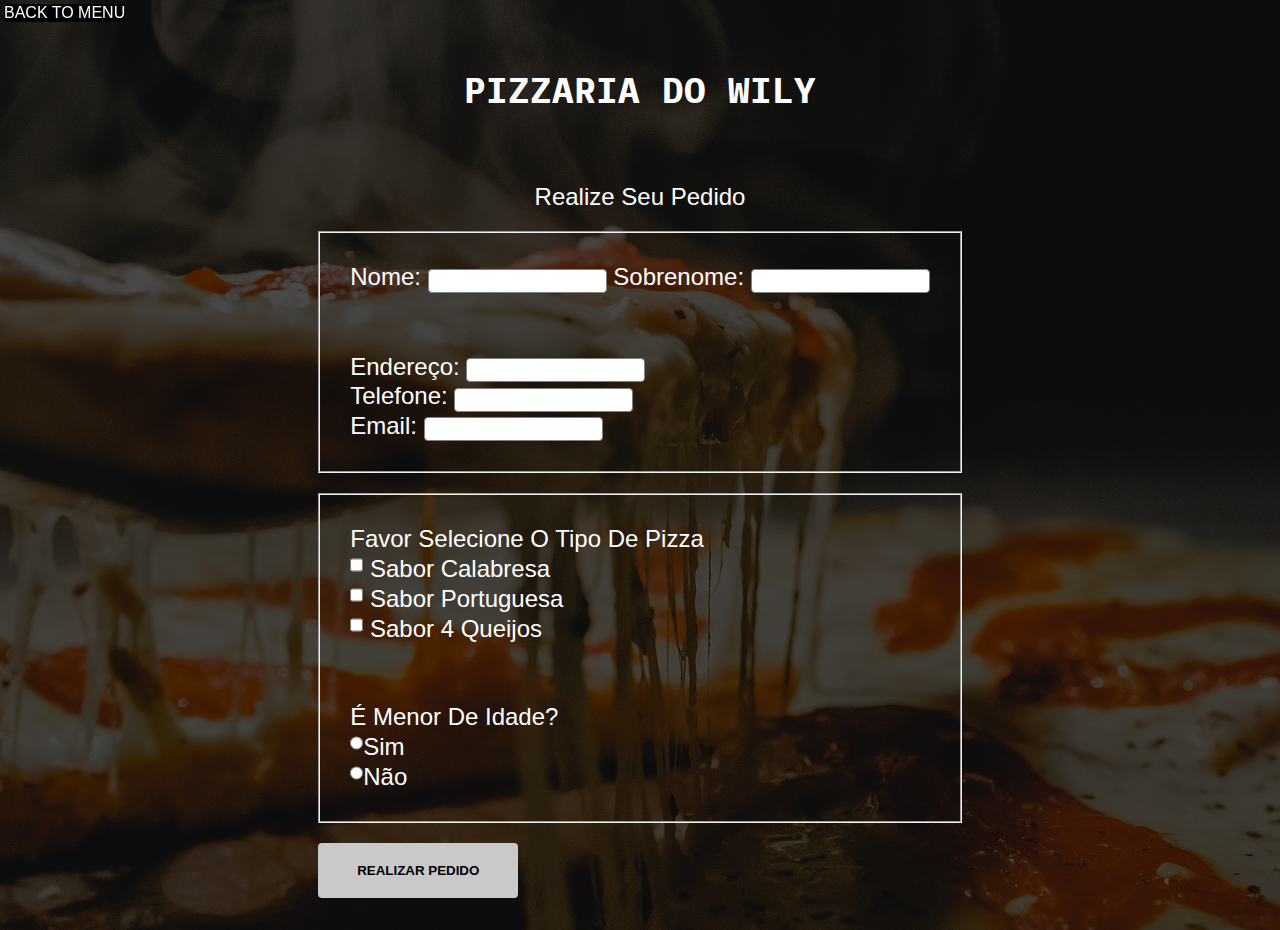
==== html/anonimo.html @ cff7cf27 "first" ====
<!DOCTYPE html>
<html lang="pt-br">

<head>
    <meta charset="UTF-8" />
    <meta http-equiv="X-UA-Compatible" content="IE=edge" />
    <meta name="viewport" content="width=device-width, initial-scale=1.0" />
    <link rel="preconnect" href="https://fonts.googleapis.com">
    <link rel="preconnect" href="https://fonts.gstatic.com" crossorigin>
    <link href="https://fonts.googleapis.com/css2?family=IBM+Plex+Mono:wght@400;700&display=swap" rel="stylesheet">
    <title>Pizzaria</title>
    <link rel="stylesheet" href="../CSS/anonimo.css" />
</head>
<body>
    <a class="anonimo" href="../index.html">Back to Menu</a>
    <div class="formulário" id="denuncia">
        <h2>Pizzaria do Wily</h2>
        <p>Realize seu pedido</p>
        <form action="" >
            <fieldset>
                <div>
                    <label for="">Nome: </label>
                    <input type="text" />
                    <label for="">Sobrenome: </label>
                    <input type="text" />
                </div>

                <div>
                    <label for="">Endereço: </label>
                    <input type="text" /><br>
                    <label for="">Telefone: </label>
                    <input type="text" /><br>
                    <label for="">Email: </label>
                    <input type="email" name="" id="" />
                </div>
            </fieldset>

            <fieldset>
                <div id="mudar" onmouseover="aparecerTexto();" onmouseout="reset();" >
                    <label for="">Favor selecione o tipo de Pizza</label><br>
                    <input type="checkbox" name="" id="" />
                    <label id="calabresa"  for="">Sabor Calabresa</label><br>
                    <input type="checkbox"  name="" id="" />
                    <label id="portuguesa" onmouseover="aparecerTexto1();" onmouseout="reset1();" for="">Sabor Portuguesa</label><br>
                    <input type="checkbox" name="" id="" />
                    <label id="queijos" onmouseover="aparecerTexto2();" onmouseout="reset2();" for="">Sabor 4 Queijos</label><br>
                </div>

                <div>
                    <label for="">É menor de Idade?</label><br>
                    <label for=""> <input type="radio" />Sim </label><br>
                    <label for=""> <input type="radio" />Não </label>
                </div>
            </fieldset>
            <button class="btn" type="submit">Realizar pedido</button>
        </form>
        
    </div>

    <script src="../js/script.js"></script>
</body>
</html>
---- CSS/anonimo.css ----
*{
    box-sizing: border-box;
    margin: 0;
    padding: 0;
    scroll-behavior: smooth;
}

body{
    background: linear-gradient(rgba(0, 0, 0, 0.7), rgba(0, 0, 0, 0.7)),url("../img/pizza.jpg");
    background-position: center;
    background-size: cover;
    background-repeat: no-repeat;
    background-color: #f7f7f7;
    font-family: sans-serif;


}
h1,h2, label, p{
    color: white;
}
h2, h1{
    font-family: 'IBM Plex Mono', monospace;
}
h2{
    text-transform: uppercase;
}
.anonimo{
    color: white;
    background-color: black;
    display: block;
    text-transform: uppercase;
    text-decoration: none;
    position: fixed;
    top: 4px;
    left: 4px;
    

}


.formulário{
    display: flex;
    flex-direction: column;
    margin: auto;
    gap: 20px;
    font-size: 1.5rem;
    text-transform: capitalize;
    width: 100%;
    padding: 1rem;

}
.formulário h2{
    padding: 50px;
}
.formulário h2, .formulário p{
    margin: auto;
}
.formulário form{
    display: grid;
    gap: 20px;
    justify-content: center;
}
fieldset{
    max-width: 800px;
    display: flex;
    flex-direction: column;
    grid: 20px;

}

fieldset div{
    margin: 30px;
}


input{
    outline: unset;
    max-width: 300px;
    border: 1px solid gray;
    height: 1.5rem;
    border-radius: 4px;
}

.btn{
    max-width: 200px;
    padding: 20px;
    text-transform: uppercase;
    font-weight: 700;
    background-color: rgb(202, 201, 201);
    border: 0;
    border-radius: 4px;
    margin-bottom: 1rem;
    
}

.btn:hover{
    background-color: rgb(170, 169, 169);
}
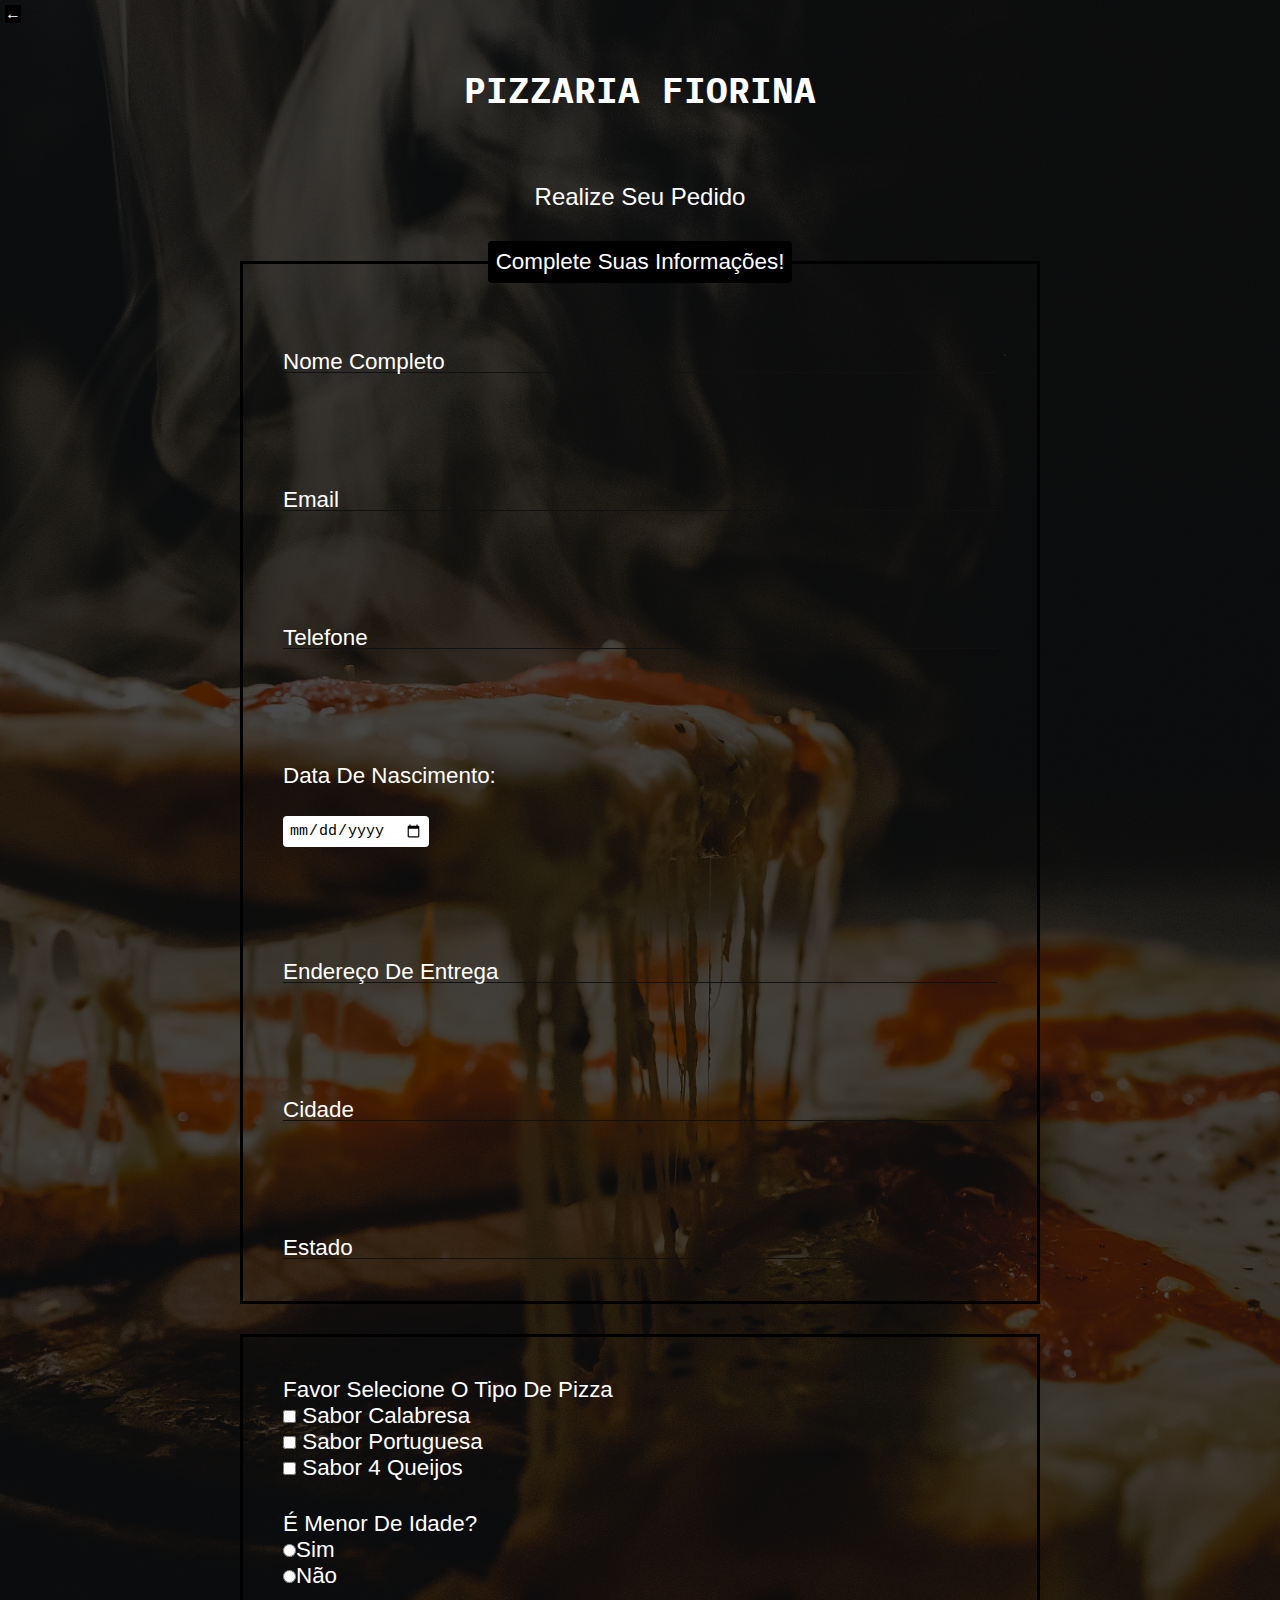
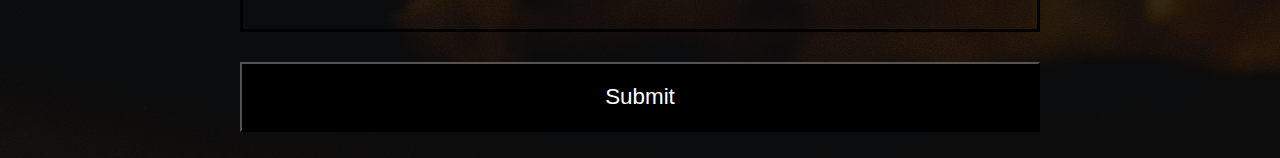
==== commit eba7b0d5: "Alterações feitas" ====
--- a/html/anonimo.html
+++ b/html/anonimo.html
@@ -12,27 +12,50 @@
     <link rel="stylesheet" href="../CSS/anonimo.css" />
 </head>
 <body>
-    <a class="anonimo" href="../index.html">Back to Menu</a>
+    <a class="anonimo" href="../index.html">←</a>
     <div class="formulário" id="denuncia">
-        <h2>Pizzaria do Wily</h2>
+        <h2>Pizzaria Fiorina</h2>
         <p>Realize seu pedido</p>
         <form action="" >
             <fieldset>
-                <div>
-                    <label for="">Nome: </label>
-                    <input type="text" />
-                    <label for="">Sobrenome: </label>
-                    <input type="text" />
+                <legend>Complete Suas Informações!</legend>
+                <br>
+                <div class="inputBox">
+                    <input type="text" name="nome" id="nome" class="inputUser" required>
+                    <label for="nome" class="labelInput">Nome completo</label>
+                </div>
+                <br><br>
+                <div class="inputBox">
+                    <input type="text" name="email" id="email" class="inputUser" required>
+                    <label for="email" class="labelInput">Email</label>
+                </div>
+                <br><br>                  
+
+                <div class="inputBox">
+                    <input type="tel" name="telefone" id="telefone" class="inputUser" required>
+                    <label for="telefone" class="labelInput">Telefone</label>
                 </div>
 
-                <div>
-                    <label for="">Endereço: </label>
-                    <input type="text" /><br>
-                    <label for="">Telefone: </label>
-                    <input type="text" /><br>
-                    <label for="">Email: </label>
-                    <input type="email" name="" id="" />
-                </div>
+            <br><br>
+            <div>
+            <label for="data_nascimento">Data de Nascimento: </label><br><br>
+            <input type="date" name="data_nascimento" id="data_nascimento" required>
+            </div>
+            <br><br>
+            <div class="inputBox">
+                <input type="text" name="endereco" id="endereco" class="inputUser" required>
+                <label for="endereco" class="labelInput">Endereço de entrega</label>
+            </div>
+            <br><br>
+            <div class="inputBox">
+                <input type="text" name="cidade" id="cidade" class="inputUser" required>
+                <label for="cidade" class="labelInput">Cidade</label>
+            </div>
+            <br><br>
+            <div class="inputBox">
+                <input type="text" name="estado" id="estado" class="inputUser" required>
+                <label for="estado" class="labelInput">Estado</label>
+            </div>
             </fieldset>
 
             <fieldset>
@@ -41,9 +64,9 @@
                     <input type="checkbox" name="" id="" />
                     <label id="calabresa"  for="">Sabor Calabresa</label><br>
                     <input type="checkbox"  name="" id="" />
-                    <label id="portuguesa" onmouseover="aparecerTexto1();" onmouseout="reset1();" for="">Sabor Portuguesa</label><br>
+                    <label id="portuguesa"  for="">Sabor Portuguesa</label><br>
                     <input type="checkbox" name="" id="" />
-                    <label id="queijos" onmouseover="aparecerTexto2();" onmouseout="reset2();" for="">Sabor 4 Queijos</label><br>
+                    <label id="queijos" for="">Sabor 4 Queijos</label><br>
                 </div>
 
                 <div>
@@ -52,7 +75,7 @@
                     <label for=""> <input type="radio" />Não </label>
                 </div>
             </fieldset>
-            <button class="btn" type="submit">Realizar pedido</button>
+            <input type="submit" name="submit" id="submit">
         </form>
         
     </div>
--- a/CSS/anonimo.css
+++ b/CSS/anonimo.css
@@ -28,11 +28,10 @@
     color: white;
     background-color: black;
     display: block;
-    text-transform: uppercase;
     text-decoration: none;
     position: fixed;
-    top: 4px;
-    left: 4px;
+    top: 5px;
+    left: 5px;
     
 
 }
@@ -58,30 +57,34 @@
 .formulário form{
     display: grid;
     gap: 20px;
-    justify-content: center;
+    margin: auto;
+
+
 }
-fieldset{
+
+
+/* fieldset{
     max-width: 800px;
     display: flex;
     flex-direction: column;
     grid: 20px;
 
-}
+} */
 
 fieldset div{
     margin: 30px;
 }
 
 
-input{
+/* input{
     outline: unset;
     max-width: 300px;
     border: 1px solid gray;
     height: 1.5rem;
     border-radius: 4px;
-}
+} */
 
-.btn{
+/* .btn{
     max-width: 200px;
     padding: 20px;
     text-transform: uppercase;
@@ -95,4 +98,78 @@
 
 .btn:hover{
     background-color: rgb(170, 169, 169);
+} */
+
+
+
+/* */
+fieldset{
+    border: 3px solid black;
+    margin-top: 10px;
+    font-size: 1.4rem;
+    padding: 10px;
+}
+legend{
+    background-color: black;
+    color: white;
+    padding: 8px;
+    text-align: center;
+    border-radius: 4px;
+}
+
+.inputBox{
+    position: relative;
+}
+.inputUser{
+    background: none;
+    border: none;
+    border-bottom: 1px solid #111;
+    outline: none;
+    font-size: 15px;
+    width: 100%;
+    letter-spacing: 2px;
+}
+.labelInput{
+    position: absolute;
+    top: 0px;
+    left: 0px;
+    pointer-events: none;
+    transition: .5s;
+}
+
+.inputUser:focus ~ .labelInput, .inputUser:valid ~ .labelInput{
+    top: -20px;
+    font-size: 12px;
+    color: #ccc;
+    background: black;
+}
+
+#data_nascimento{
+    border: none;
+    padding: 6px;
+    border-radius: 4px;
+    outline: none;
+    font-size: 15px;
+}
+
+#submit{
+    background-color: black;
+    color: white;
+    padding: 20px 50px;
+    margin-top: 10px;
+    margin-bottom: 10px;
+    width: 100%;
+    font-size: 1.4rem;
+}
+
+#submit:hover{
+    font-size: 1.5rem;
+    background: rgb(68, 68, 68);
+
+}
+
+@media(min-width:800px){
+    .formulário form{
+    width: 800px;
+}
 }